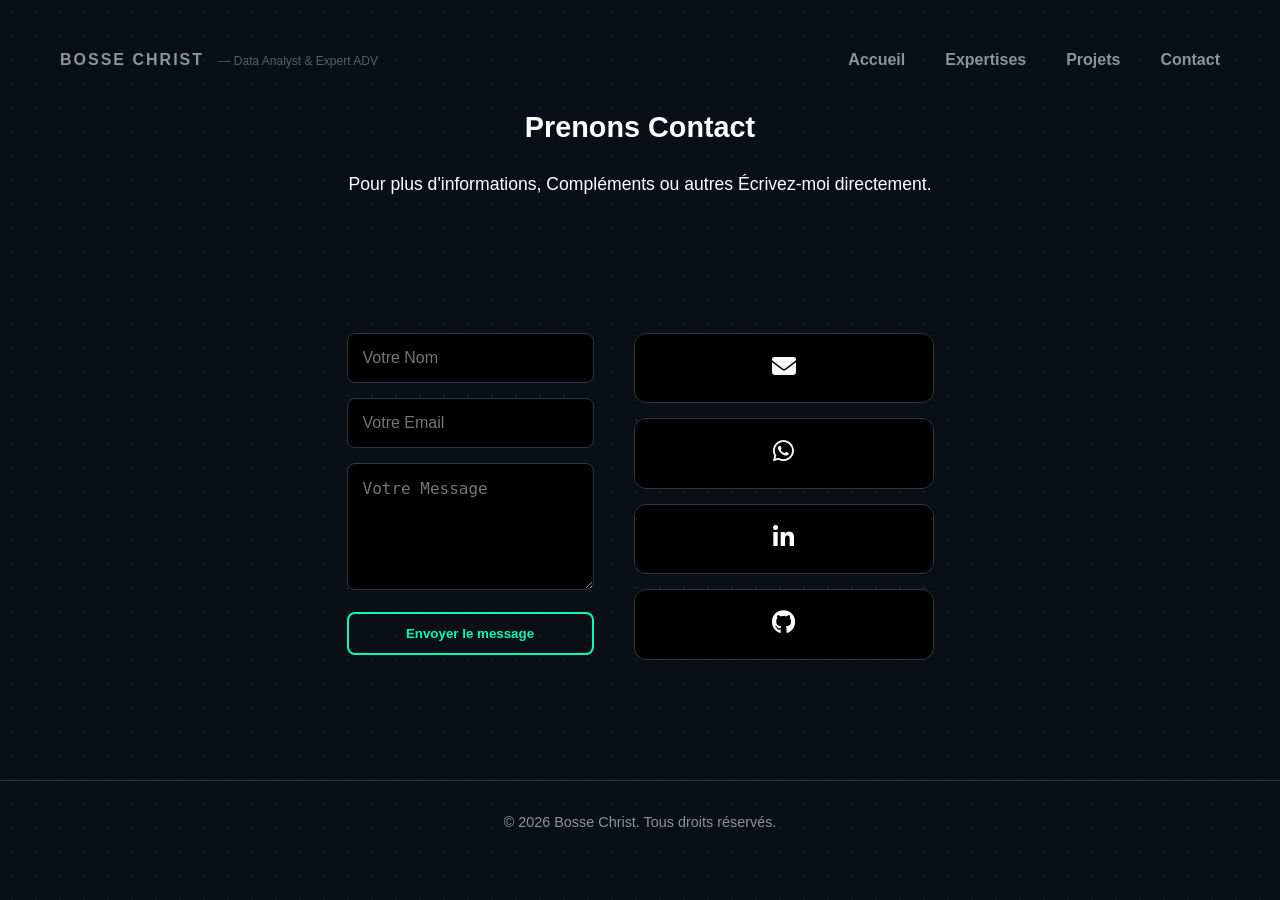
==== contact.html @ c98f4c54 "feat: initialisation du projet web" ====
<!DOCTYPE html>
<html lang="fr">
<head>
    <meta charset="UTF-8">
    <meta name="viewport" content="width=device-width, initial-scale=1.0">
    <title>Contact | Portfolio</title>
    <link rel="stylesheet" href="./assets/css/layout.css">
    <link rel="stylesheet" href="./assets/css/themes.css">

    <!-- FontAwesome pour les icônes -->
    <link rel="stylesheet" href="https://cdnjs.cloudflare.com/ajax/libs/font-awesome/6.5.1/css/all.min.css">
</head>

<body class="theme-data">

    <!-- EN-TÊTE MINIMALISTE -->
    <header class="main-header header-minimalist">
        <div class="brand-text-only">
            <h1 class="brand-name-minimalist">Bosse Christ</h1>
            <span class="brand-title-minimalist">Data Analyst & Expert ADV</span>
        </div>

        <nav class="main-nav" aria-label="Navigation principale">
            <ul class="nav-list">
                <li class="nav-item"><a href="index.html" class="nav-link">Accueil</a></li>
                <li class="nav-item"><a href="expertises.html" class="nav-link">Expertises</a></li>
                <li class="nav-item"><a href="projets.html" class="nav-link">Projets</a></li>
                <li class="nav-item"><a href="contact.html" class="nav-link" aria-current="page">Contact</a></li>
            </ul>
        </nav>
    </header>

    <main>
        <div class="page-intro">
            <h2 class="section-title">Prenons Contact</h2>
            <p class="pitch">Pour plus d'informations, Compléments ou autres Écrivez-moi directement.</p>
        </div>

        <section class="contact-grid">
            <!-- Formulaire Minimaliste -->
            <form class="contact-form" action="mailto:votre-email@exemple.com" method="post" enctype="text/plain">
                <div class="form-group">
                    <input type="text" name="name" placeholder="Votre Nom" required>
                </div>
                <div class="form-group">
                    <input type="email" name="email" placeholder="Votre Email" required>
                </div>
                <div class="form-group">
                    <textarea name="message" rows="5" placeholder="Votre Message" required></textarea>
                </div>
                <button type="submit" class="btn-primary">Envoyer le message</button>
            </form>

            <!-- Liens Sociaux -->
            <div class="social-links">
                <a href="mailto:Bossechrist69@gmail.com" class="social-item"><i class="fa-solid fa-envelope"></i></a>
                <a href="https://wa.me/2250778544813" target="_blank" class="social-item"><i class="fa-brands fa-whatsapp"></i></a>
                <a href="https://www.linkedin.com/in/christ-bosse-92208128a/" target="_blank" class="social-item"><i class="fa-brands fa-linkedin-in"></i></a>
                <a href="https://github.com/Bossealias13" target="_blank" class="social-item"><i class="fa-brands fa-github"></i></a>
            </div>
        </section>
    </main>

    <footer class="main-footer">
        <div class="footer-content">
            <p>&copy; 2026 Bosse Christ. Tous droits réservés.</p>
        </div>
    </footer>
</body>
</html>
---- assets/css/layout.css ----
/* ==========================================================================
   SOMMAIRE DU FICHIER :
   1. GLOBAUX (Toutes les pages : Reset, Header Accueil, Header Mini, Navbar, Footer)
   2. PAGE : INDEX.HTML (Accueil)
   3. PAGE : EXPERTISES.HTML
   4. RESPONSIVE DESKTOP (Écrans larges)
   ========================================================================== */

/* ==========================================================================
   1. GLOBAUX (Toutes les pages)
   ========================================================================== */
*, *::before, *::after {
    box-sizing: border-box;
    margin: 0;
    padding: 0;
}

body {
    font-family: "Segoe UI", Roboto, Helvetica, Arial, sans-serif;
    line-height: 1.6;
    padding-bottom: 80px; /* Laisse de l'espace pour la navbar mobile */
}

h1, h2, h3, .kpi-value {
    font-family: "Arial Black", Impact, sans-serif;
    font-weight: 900;
    line-height: 1.2;
}

.sr-only {
    position: absolute; width: 1px; height: 1px; padding: 0; margin: -1px;
    overflow: hidden; clip: rect(0, 0, 0, 0); white-space: nowrap; border: 0;
}

:focus-visible { outline: 2px dashed var(--accent-color); outline-offset: 4px; }

main {
    padding: 20px; max-width: 1200px; margin: 0 auto; display: flex; flex-direction: column; gap: 50px;
}

.section-title { font-size: 1.8rem; color: var(--text-main); margin-bottom: 25px; }

/* --- HEADER CLASSIQUE & AVATAR AGRANDI (Pour index.html) --- */
.main-header {
    padding: 20px; display: flex; flex-direction: column; align-items: center; text-align: center; gap: 20px;
}
.brand-card { display: flex; flex-direction: column; align-items: center; gap: 10px; }
.brand-avatar {
    border-radius: 18px; /* Bords arrondis premium */
    border: 2px solid var(--border-color);
    object-fit: cover;
    box-shadow: 0 8px 16px rgba(0, 0, 0, 0.4);
}
.brand-name { font-size: 1.5rem; color: var(--text-main); text-transform: uppercase; }
.brand-title { font-size: 0.85rem; color: var(--text-muted); letter-spacing: 1px; }

/* --- HEADER MINIMALISTE "TEXTE PUR" (Pour pages secondaires : expertises, projets...) --- */
.header-minimalist {
    padding: 20px 20px 10px 20px;
}
.brand-text-only {
    text-align: center;
}
.brand-name-minimalist {
    font-size: 0.9rem;
    color: var(--text-muted);
    text-transform: uppercase;
    letter-spacing: 2px;
    font-weight: 700;
}
.brand-title-minimalist {
    display: block;
    font-size: 0.75rem;
    color: var(--text-muted);
    opacity: 0.6;
    margin-top: 3px;
}

/* --- NAVBAR GLOBALE --- */
.main-nav {
    position: fixed; bottom: 0; left: 0; width: 100%;
    background-color: var(--bg-body); border-top: 1px solid var(--border-color); z-index: 1000;
}
.nav-list { display: flex; justify-content: space-around; list-style: none; height: 60px; }
.nav-item { flex: 1; display: flex; }
.nav-link {
    flex: 1; display: flex; align-items: center; justify-content: center;
    text-decoration: none; color: var(--text-muted); font-weight: 600; font-size: 0.85rem; transition: color 0.3s ease;
}
.nav-link.active, .nav-link:hover { color: var(--accent-color); }

/* --- FOOTER GLOBAL --- */
.main-footer {
    margin-top: 60px; 
    padding: 30px 20px 50px 20px; /* Plus d'espace en bas pour le mobile */
    border-top: 1px solid var(--border-color); text-align: center;
}
.footer-content p { color: var(--text-muted); font-size: 0.9rem; margin-bottom: 10px; }
.footer-links { display: flex; justify-content: center; gap: 20px; }
.footer-links a { color: var(--accent-color); text-decoration: none; font-weight: bold; font-size: 0.9rem; }
.footer-links a:hover { text-decoration: underline; }


/* ==========================================================================
   2. PAGE : INDEX.HTML (Exclusif à l'Accueil)
   ========================================================================== */

/* Pitch Hero */
.hero-content { background: var(--bg-card); padding: 30px; border-radius: 12px; border: 1px solid var(--border-color); }
.pitch { font-size: 1.1rem; color: var(--text-main); margin-bottom: 25px; }
.btn-primary {
    display: inline-block; background-color: transparent; color: var(--accent-color);
    border: 2px solid var(--accent-color); padding: 12px 24px; border-radius: 8px;
    text-decoration: none; font-weight: bold; text-align: center; transition: all 0.3s ease;
}
.btn-primary:hover { background-color: var(--accent-color); color: var(--bg-body); }

/* Dashboard KPI (Les cartes cliquables) */
.dashboard-grid { display: grid; grid-template-columns: 1fr; gap: 15px; }
.kpi-card {
    display: block; text-decoration: none; background: var(--bg-card);
    border: 1px solid var(--border-color); border-radius: 12px; padding: 25px 20px;
    text-align: center; transition: transform 0.3s ease, box-shadow 0.3s ease;
}
.kpi-card:hover { transform: translateY(-5px); box-shadow: 0 10px 20px rgba(0, 0, 0, 0.4); border-color: var(--accent-color); cursor: pointer; }
.kpi-value { display: block; font-size: 2.5rem; color: var(--accent-color); margin-bottom: 5px; }
.kpi-label { font-size: 1.1rem; color: var(--text-main); margin-bottom: 5px; }
.kpi-desc { font-size: 0.85rem; color: var(--text-muted); }

/* CV Timeline */
.cv-grid { display: grid; grid-template-columns: 1fr; gap: 40px; }
.cv-subtitle { color: var(--accent-color); margin-bottom: 20px; font-size: 1.2rem; }
.timeline { border-left: 2px solid var(--border-color); padding-left: 20px; display: flex; flex-direction: column; gap: 25px; }
.timeline-item { position: relative; }
.timeline-item::before {
    content: ''; position: absolute; left: -27px; top: 5px; width: 12px; height: 12px;
    border-radius: 50%; background-color: var(--accent-color);
}
.timeline-role { color: var(--text-main); font-size: 1.1rem; margin-bottom: 5px; }
.timeline-date { display: block; font-size: 0.85rem; color: var(--accent-color); margin-bottom: 10px; }
.timeline-text { color: var(--text-muted); font-size: 0.95rem; }


/* ==========================================================================
   3. PAGE : EXPERTISES.HTML (Exclusif aux compétences)
   ========================================================================== */

.page-intro { text-align: center; margin-bottom: 50px; }
.expertise-block { margin-bottom: 50px; }
.expertise-subtitle {
    font-size: 1.5rem; color: var(--accent-color); margin-bottom: 25px;
    padding-bottom: 10px; border-bottom: 1px solid var(--border-color);
}
.skills-grid { display: grid; grid-template-columns: 1fr; gap: 20px; }
.skill-card {
    background: var(--bg-card); border: 1px solid var(--border-color);
    border-radius: 12px; padding: 25px; transition: transform 0.3s ease, box-shadow 0.3s ease, border-color 0.3s ease;
}
.skill-card:hover { transform: translateY(-5px); box-shadow: 0 10px 20px rgba(0, 0, 0, 0.4); border-color: var(--accent-color); }
.skill-name { font-size: 1.2rem; color: var(--text-main); margin-bottom: 15px; }
.skill-desc { font-size: 0.95rem; color: var(--text-muted); line-height: 1.6; }



/* ==========================================================================
   4. PAGE : PROJETS.HTML (Exclusif aux projets)
   ========================================================================== */

.projects-grid { 
    display: grid; 
    grid-template-columns: 1fr; /* Une seule colonne sur mobile */
    gap: 30px; 
}

.project-card {
    background: var(--bg-card);
    border: 1px solid var(--border-color);
    border-radius: 12px;
    overflow: hidden; /* Empêche le contenu de déborder de la carte */
    transition: transform 0.3s ease, box-shadow 0.3s ease, border-color 0.3s ease;
}
/* --- Images des Projets --- */
.project-img-wrapper {
    width: 100%;
    height: 200px; /* Hauteur fixe pour que toutes les cartes soient alignées */
    overflow: hidden;
    border-bottom: 1px solid var(--border-color);
}

.project-img {
    width: 100%;
    height: 100%;
    object-fit: cover; /* Remplit la zone sans déformer l'image */
    transition: transform 0.5s ease; /* Animation fluide */
}

/* L'image zoome légèrement quand on survole la carte avec la souris */
.project-card:hover .project-img {
    transform: scale(1.05);
}

.project-content {
    padding: 30px;
    display: flex;
    flex-direction: column;
    gap: 10px; /* Espace régulier entre le tag, le titre et le texte */
}

/* La petite étiquette (Tag) qui indique la technologie */
.project-tag {
    align-self: flex-start;
    background: rgba(255, 255, 255, 0.05);
    color: var(--accent-color);
    padding: 5px 12px;
    border-radius: 20px;
    font-size: 0.8rem;
    font-weight: bold;
    border: 1px solid var(--border-color);
}

.project-title { font-size: 1.4rem; color: var(--text-main); margin-bottom: 5px; }
.project-desc { font-size: 0.95rem; color: var(--text-muted); line-height: 1.6; margin-bottom: 10px; }

/* Le lien "Voir le détail" */
.btn-secondary {
    display: inline-block;
    align-self: flex-start;
    color: var(--text-main);
    text-decoration: none;
    font-weight: bold;
    font-size: 0.9rem;
    border-bottom: 2px solid var(--accent-color); /* Soulignement stylisé */
    padding-bottom: 3px;
    transition: color 0.3s ease;
}


/* ==========================================================================
   5. PAGE : CONTACT.HTML
   ========================================================================== */
.contact-grid {
    display: grid;
    grid-template-columns: 1fr;
    gap: 40px;
    max-width: 600px;
    margin: 0 auto;
}

.contact-form {
    display: flex;
    flex-direction: column;
    gap: 15px;
}

.form-group input, .form-group textarea {
    width: 100%;
    padding: 15px;
    background: var(--bg-card);
    border: 1px solid var(--border-color);
    border-radius: 8px;
    color: var(--text-main);
    font-size: 1rem;
}

.form-group input:focus, .form-group textarea:focus {
    outline: none;
    border-color: var(--accent-color);
}

.social-links {
    display: grid;
    grid-template-columns: 1fr 1fr;
    gap: 15px;
}

.social-item {
    padding: 20px;
    background: var(--bg-card);
    border: 1px solid var(--border-color);
    border-radius: 12px;
    text-align: center;
    text-decoration: none;
    color: var(--text-main);
    font-weight: bold;
    transition: 0.3s;
}

.social-item:hover {
    border-color: var(--accent-color);
    color: var(--accent-color);
}

/* Style des icônes dans les cartes de contact */
.social-item i {
    font-size: 1.5rem; /* Ajuste la taille de l'icône */
    transition: transform 0.2s ease;
}

/* Petit effet de zoom sur l'icône au survol */
.social-item:hover i {
    transform: scale(1.2);
}


/* ==========================================================================
   4. RESPONSIVE DESKTOP (Écrans larges)
   ========================================================================== */
@media (min-width: 1024px) {
    
    /* GLOBAUX DESKTOP */
    body { padding-bottom: 0; }
    
    /* Header Accueil */
    .main-header { flex-direction: row; justify-content: space-between; max-width: 1200px; margin: 0 auto; padding: 40px 20px; }
    .brand-card { flex-direction: row; text-align: left; }
    
    /* Header Minimaliste (Pages secondaires) */
    .header-minimalist { padding: 30px 20px 0 20px; max-width: 1200px; margin: 0 auto; }
    .brand-text-only { text-align: left; }
    .brand-name-minimalist { display: inline-block; font-size: 1rem; }
    .brand-title-minimalist { display: inline-block; margin-left: 10px; }
    .brand-title-minimalist::before { content: "— "; }

    /* Navbar et Footer */
    .main-nav { position: static; width: auto; background-color: transparent; border-top: none; }
    .nav-list { gap: 40px; }
    .nav-link { font-size: 1rem; }
    .main-footer { margin-top: 100px; padding-bottom: 30px; }

    /* INDEX.HTML DESKTOP */
    .dashboard-grid { grid-template-columns: repeat(3, 1fr); gap: 25px; }
    .cv-grid { grid-template-columns: 1fr 1fr; gap: 60px; }

    /* EXPERTISES.HTML DESKTOP */
    .page-intro { max-width: 800px; margin: 0 auto 60px auto; }
    .skills-grid { grid-template-columns: repeat(auto-fit, minmax(300px, 1fr)); gap: 30px; }

    /* PROJETS.HTML DESKTOP */
    .projects-grid { 
        grid-template-columns: repeat(2, 1fr); /* 2 colonnes côte à côte sur PC */
        gap: 40px; 
    }

    /* CONTACT.HTML DESKTOP */
    .contact-grid { grid-template-columns: 1fr 300px; max-width: 900px; align-items: start; }
    .social-links { grid-template-columns: 1fr; }
}
---- assets/css/themes.css ----
/* ==========================================================================
   SOMMAIRE DU FICHIER THEMES.CSS :
   1. VARIABLES DES THÈMES (Couleurs globales et motifs de fond)
   2. EFFETS VISUELS : INDEX.HTML (Couleurs interactives pour l'accueil)
   3. EFFETS VISUELS : EXPERTISES.HTML (Couleurs interactives pour les compétences)
   ========================================================================== */

/* ==========================================================================
   1. VARIABLES DES THÈMES (S'applique à tout le site)
   ========================================================================== */

/* --- THÈME 1 : DATA ANALYST (Ambiance sombre "Matrix") --- */
.theme-data {
    --bg-body: #0a0e17;
    --bg-card: #000000;
    --text-main: #ffffff;
    --text-muted: #8b949e;
    
    /* Le Vert Menthe et son aura lumineuse */
    --accent-color: #00ffaa;
    --accent-glow: rgba(0, 255, 170, 0.15);
    --border-color: #2d3748;

    /* Motif de fond : Matrice de points (Dot Matrix) */
    background-color: var(--bg-body);
    background-image: radial-gradient(rgba(0, 255, 170, 0.1) 1px, transparent 1px);
    background-size: 24px 24px;
}

/* --- THÈME 2 : ADV & GESTION (Ambiance institutionnelle "Tableur") --- */
.theme-adv {
    --bg-body: #1e293b;
    --bg-card: #0f172a;
    --text-main: #f8fafc;
    --text-muted: #94a3b8;
    
    /* L'Ambre Doré et son aura lumineuse */
    --accent-color: #ff9500;
    --accent-glow: rgba(255, 149, 0, 0.15);
    --border-color: rgba(255, 255, 255, 0.08);

    /* Motif de fond : Grille technique (Blueprint) */
    background-color: var(--bg-body);
    background-image: linear-gradient(rgba(255, 255, 255, 0.04) 1px, transparent 1px),
                      linear-gradient(90deg, rgba(255, 255, 255, 0.04) 1px, transparent 1px);
    background-size: 30px 30px;
}


/* ==========================================================================
   2. EFFETS VISUELS : INDEX.HTML (Exclusif à l'Accueil)
   ========================================================================== */

/* Illumination au survol du bouton "Télécharger mon CV" */
.btn-primary:hover {
    box-shadow: 0 0 15px var(--accent-glow);
}

/* Lueur "Dashboard" au survol des cartes KPI (BI, ERP...) */
.kpi-card:hover {
    box-shadow: 0 10px 20px rgba(0, 0, 0, 0.5), 0 0 20px var(--accent-glow);
}


/* ==========================================================================
   3. EFFETS VISUELS : EXPERTISES.HTML (Exclusif aux Compétences)
   ========================================================================== */

/* Lueur technologique au survol des cartes de compétences */
.skill-card:hover {
    box-shadow: 0 10px 20px rgba(0, 0, 0, 0.4), 0 0 15px var(--accent-glow);
}

/* ==========================================================================
   4. EFFETS VISUELS : PROJETS.HTML (Exclusif aux Projets)
   ========================================================================== */

/* Lueur technologique et bordure qui s'allume au survol */
.project-card:hover {
    transform: translateY(-5px);
    box-shadow: 0 10px 20px rgba(0, 0, 0, 0.4), 0 0 15px var(--accent-glow);
    border-color: var(--accent-color);
}

/* Le lien devient aux couleurs du thème au survol */
.btn-secondary:hover {
    color: var(--accent-color);
}
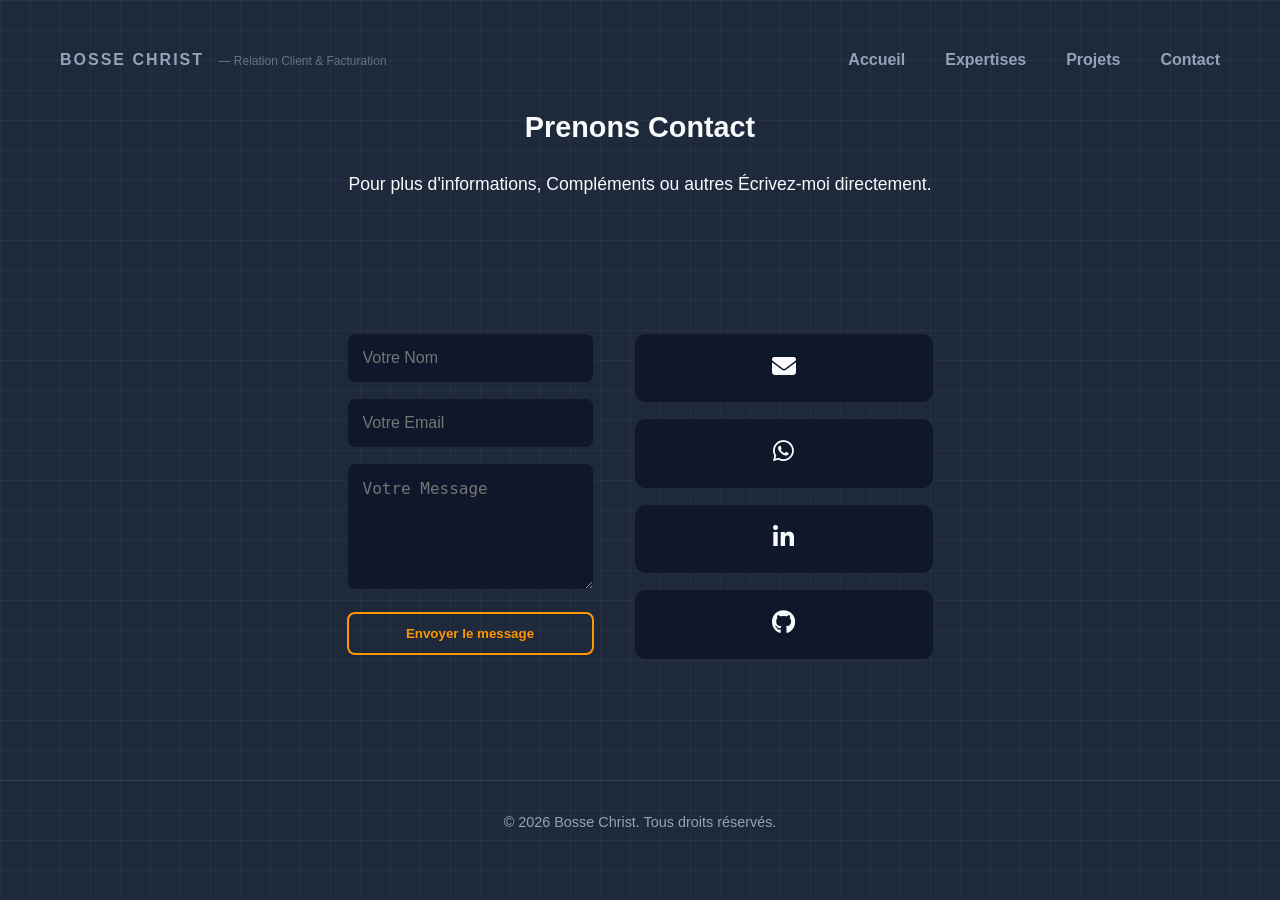
==== commit fd092227: "adaptation du portfolio thème ADV au poste agent facturation" ====
--- a/contact.html
+++ b/contact.html
@@ -11,13 +11,13 @@
     <link rel="stylesheet" href="https://cdnjs.cloudflare.com/ajax/libs/font-awesome/6.5.1/css/all.min.css">
 </head>
 
-<body class="theme-data">
+<body class="theme-adv">
 
     <!-- EN-TÊTE MINIMALISTE -->
     <header class="main-header header-minimalist">
         <div class="brand-text-only">
             <h1 class="brand-name-minimalist">Bosse Christ</h1>
-            <span class="brand-title-minimalist">Data Analyst & Expert ADV</span>
+            <span class="brand-title-minimalist">Relation Client & Facturation</span>
         </div>
 
         <nav class="main-nav" aria-label="Navigation principale">
--- a/assets/css/layout.css
+++ b/assets/css/layout.css
@@ -157,7 +157,8 @@
     border-radius: 12px; padding: 25px; transition: transform 0.3s ease, box-shadow 0.3s ease, border-color 0.3s ease;
 }
 .skill-card:hover { transform: translateY(-5px); box-shadow: 0 10px 20px rgba(0, 0, 0, 0.4); border-color: var(--accent-color); }
-.skill-name { font-size: 1.2rem; color: var(--text-main); margin-bottom: 15px; }
+.skill-name { font-size: 1.2rem; color: var(--text-main); margin-bottom: 15px; display: inline-flex; align-items: center; gap: 10px; }
+.skill-icon { width: 24px; height: 24px; flex-shrink: 0; }
 .skill-desc { font-size: 0.95rem; color: var(--text-muted); line-height: 1.6; }
 
 
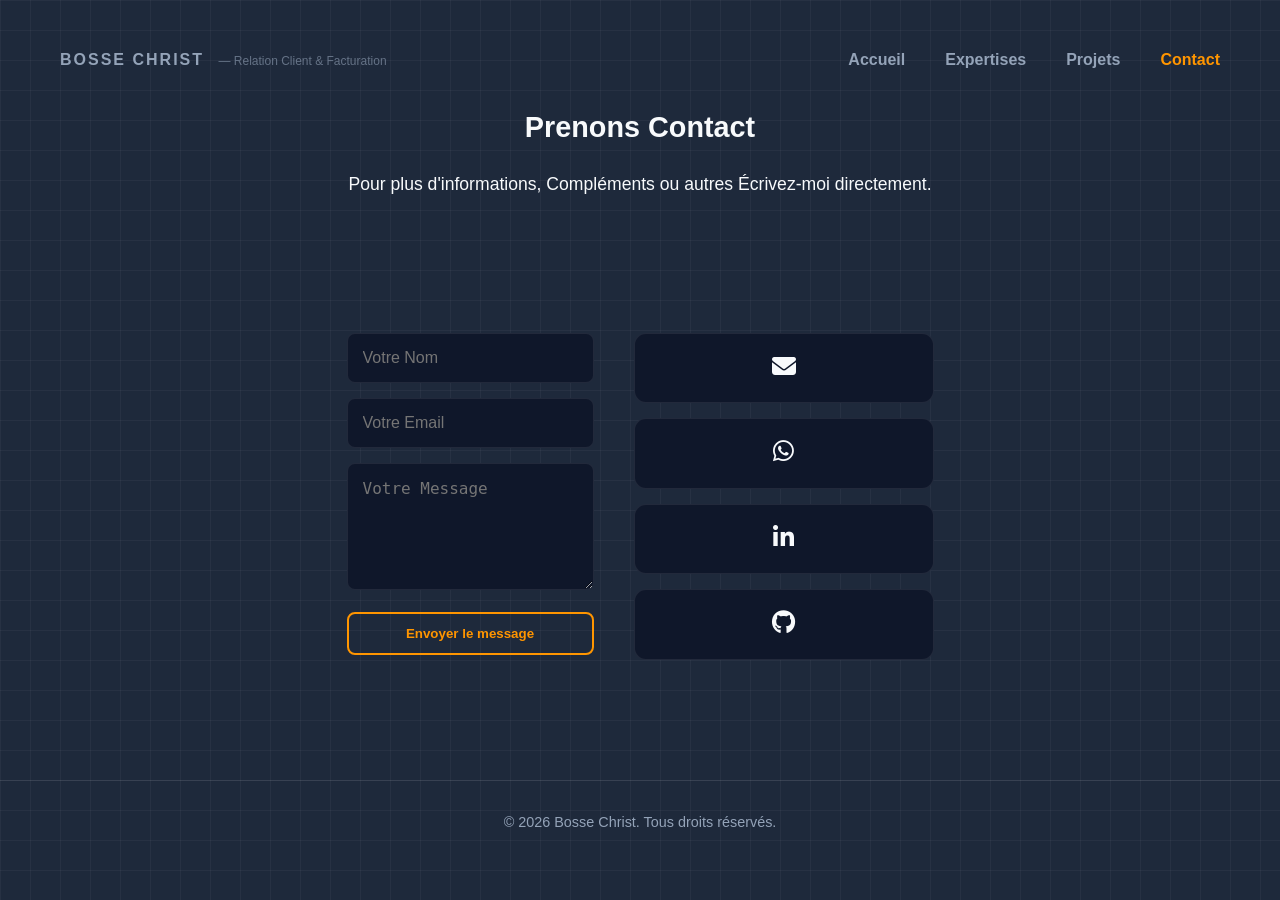
==== commit 45bd65d8: "finalisation portfolio adv & Facturation avec ajout des projets et quelque correctifs v2" ====
--- a/contact.html
+++ b/contact.html
@@ -9,8 +9,9 @@
 
     <!-- FontAwesome pour les icônes -->
     <link rel="stylesheet" href="https://cdnjs.cloudflare.com/ajax/libs/font-awesome/6.5.1/css/all.min.css">
+    <link rel="shortcut icon" href="./assets/images/icons/icons-fav.png" type="png">
+
 </head>
-
 <body class="theme-adv">
 
     <!-- EN-TÊTE MINIMALISTE -->
--- a/assets/css/layout.css
+++ b/assets/css/layout.css
@@ -87,7 +87,7 @@
     flex: 1; display: flex; align-items: center; justify-content: center;
     text-decoration: none; color: var(--text-muted); font-weight: 600; font-size: 0.85rem; transition: color 0.3s ease;
 }
-.nav-link.active, .nav-link:hover { color: var(--accent-color); }
+.nav-link.active, .nav-link:hover, .nav-link[aria-current="page"] { color: var(--accent-color); }
 
 /* --- FOOTER GLOBAL --- */
 .main-footer {
@@ -129,16 +129,20 @@
 
 /* CV Timeline */
 .cv-grid { display: grid; grid-template-columns: 1fr; gap: 40px; }
-.cv-subtitle { color: var(--accent-color); margin-bottom: 20px; font-size: 1.2rem; }
-.timeline { border-left: 2px solid var(--border-color); padding-left: 20px; display: flex; flex-direction: column; gap: 25px; }
-.timeline-item { position: relative; }
+.cv-column {
+    background: var(--bg-card); border: 1px solid var(--border-color);
+    border-radius: 16px; padding: 32px; box-shadow: 0 4px 12px rgba(0, 0, 0, 0.25);
+}
+.cv-subtitle { color: var(--accent-color); margin-bottom: 24px; font-size: 1.2rem; font-weight: 700; }
+.timeline { padding-left: 0; display: flex; flex-direction: column; gap: 28px; }
+.timeline-item { position: relative; padding-left: 0; }
 .timeline-item::before {
-    content: ''; position: absolute; left: -27px; top: 5px; width: 12px; height: 12px;
+    content: ''; position: absolute; left: 0; top: 8px; width: 12px; height: 12px;
     border-radius: 50%; background-color: var(--accent-color);
 }
-.timeline-role { color: var(--text-main); font-size: 1.1rem; margin-bottom: 5px; }
-.timeline-date { display: block; font-size: 0.85rem; color: var(--accent-color); margin-bottom: 10px; }
-.timeline-text { color: var(--text-muted); font-size: 0.95rem; }
+.timeline-role { color: var(--text-main); font-size: 1.1rem; margin-bottom: 6px; font-weight: 600; margin-left: 24px; }
+.timeline-date { display: block; font-size: 0.85rem; color: var(--accent-color); margin-bottom: 10px; margin-left: 24px; }
+.timeline-text { color: var(--text-muted); font-size: 0.95rem; line-height: 1.6; margin-left: 24px; }
 
 
 /* ==========================================================================
@@ -302,6 +306,254 @@
     transform: scale(1.2);
 }
 
+/* ==========================================================================
+   DEBUT PROJET IVOIRE ELECTRO
+   ========================================================================== */
+.project-hero {
+    display: flex;
+    flex-direction: column;
+    gap: 22px;
+    padding-bottom: 10px;
+}
+
+.project-eyebrow {
+    display: inline-flex;
+    color: var(--accent-color);
+    font-size: 0.82rem;
+    font-weight: 700;
+    letter-spacing: 1px;
+    text-transform: uppercase;
+}
+
+.project-title {
+    font-size: clamp(2rem, 2.4vw, 2.6rem);
+    color: var(--text-main);
+    line-height: 1.1;
+    max-width: 900px;
+}
+
+.project-tagline {
+    color: var(--text-muted);
+    max-width: 920px;
+    line-height: 1.8;
+    font-size: 1rem;
+}
+
+.project-badges {
+    display: flex;
+    flex-wrap: wrap;
+    gap: 12px;
+}
+
+.project-badge {
+    background: rgba(255, 255, 255, 0.05);
+    border: 1px solid var(--border-color);
+    border-radius: 999px;
+    color: var(--text-main);
+    font-size: 0.85rem;
+    font-weight: 700;
+    padding: 10px 16px;
+}
+
+.project-section {
+    display: grid;
+    gap: 24px;
+}
+
+.project-context {
+    grid-template-columns: 1fr;
+}
+
+.project-section-card,
+.project-summary-card,
+.process-block,
+.project-media-card {
+    background: var(--bg-card);
+    border: 1px solid var(--border-color);
+    border-radius: 18px;
+}
+
+.project-section-card,
+.process-block,
+.project-summary-card {
+    padding: 28px;
+}
+
+/* Assure que le texte des cartes de projet est lisible sur thème sombre */
+.project-section-card { color: var(--text-main); }
+
+.project-summary-card {
+    display: flex;
+    flex-direction: column;
+    gap: 18px;
+}
+
+.project-summary-card h3 {
+    color: var(--accent-color);
+    font-size: 1.05rem;
+}
+
+.project-summary-card ul {
+    list-style: none;
+    display: grid;
+    gap: 14px;
+    padding: 0;
+    margin: 0;
+}
+
+.project-summary-card li {
+    position: relative;
+    padding-left: 24px;
+    color: var(--text-muted);
+    line-height: 1.7;
+}
+
+.project-summary-card li::before {
+    content: "";
+    position: absolute;
+    left: 0;
+    top: 0.7rem;
+    width: 8px;
+    height: 8px;
+    border-radius: 50%;
+    background: var(--accent-color);
+}
+
+.process-grid {
+    display: grid;
+    gap: 20px;
+}
+
+.process-block h3 {
+    color: var(--accent-color);
+    margin-bottom: 18px;
+    font-size: 1.05rem;
+}
+
+.process-block ul {
+    list-style: none;
+    padding: 0;
+    margin: 0;
+    display: grid;
+    gap: 14px;
+}
+
+.process-block li {
+    color: var(--text-muted);
+    line-height: 1.75;
+    padding-left: 20px;
+    position: relative;
+}
+
+.process-block li::before {
+    content: "";
+    position: absolute;
+    left: 0;
+    top: 0.8rem;
+    width: 10px;
+    height: 10px;
+    border-radius: 50%;
+    background: var(--accent-color);
+}
+
+.project-media-grid {
+    display: grid;
+    gap: 20px;
+}
+
+.project-media-card {
+    overflow: hidden;
+}
+
+.project-media-card img,
+.project-media-card video {
+    width: 100%;
+    display: block;
+    aspect-ratio: 16 / 9;
+    object-fit: cover;
+    background: #050816;
+}
+
+.project-media-card figcaption {
+    padding: 18px 18px 20px;
+    color: var(--text-muted);
+    font-size: 0.95rem;
+    line-height: 1.6;
+}
+
+.project-video-card video {
+    min-height: 220px;
+}
+
+/* Lightbox / Modal pour agrandir les images */
+.media-zoom-wrapper { position: relative; }
+.media-zoom-btn {
+    position: absolute; right: 12px; top: 12px;
+    background: rgba(0,0,0,0.45); color: #fff; border: 0;
+    padding: 8px 10px; border-radius: 8px; font-size: 0.95rem;
+    display: inline-flex; align-items: center; gap: 8px; cursor: pointer;
+}
+.media-zoom-btn:hover { background: rgba(0,0,0,0.6); }
+.media-zoom-hint {
+    display: none; position: absolute; right: 12px; top: 44px;
+    background: rgba(0,0,0,0.7); color: #fff; padding: 6px 10px; border-radius: 6px; font-size: 0.85rem; white-space: nowrap;
+}
+.media-zoom-wrapper:hover .media-zoom-hint,
+.media-zoom-btn:focus + .media-zoom-hint { display: block; }
+
+.modal-lightbox { position: fixed; inset: 0; display: none; align-items: center; justify-content: center; background: rgba(0,0,0,0.8); z-index: 2000; padding: 20px; }
+.modal-lightbox.open { display: flex; }
+.modal-content { max-width: 100%; max-height: 100%; position: relative; }
+.modal-content img { width: auto; max-width: 100%; max-height: calc(100vh - 80px); border-radius: 6px; box-shadow: 0 10px 30px rgba(0,0,0,0.6); }
+.modal-close { position: absolute; top: 16px; right: 16px; background: rgba(255,255,255,0.06); color: var(--text-main); border: 0; padding: 8px 10px; border-radius: 8px; cursor: pointer; }
+
+@media (min-width: 860px) {
+    .project-context {
+        grid-template-columns: 2fr 1fr;
+        align-items: start;
+    }
+
+    .process-grid {
+        grid-template-columns: repeat(2, minmax(0, 1fr));
+    }
+
+    .project-media-grid {
+        grid-template-columns: repeat(2, minmax(0, 1fr));
+        align-items: start;
+    }
+}
+
+@media (max-width: 640px) {
+    .project-title {
+        font-size: 1.85rem;
+    }
+
+    .project-badges {
+        gap: 10px;
+    }
+}
+
+/* --- FIN PROJET IVOIRE ELECTRO --- */
+/* --- DEBUT PROJET Auto-Leader CI --- */
+.project-hero.project-auto-leader { padding-bottom: 8px; }
+.project-hero.project-auto-leader .project-eyebrow { color: var(--accent-color); }
+.project-hero.project-auto-leader .project-title { font-size: clamp(1.9rem, 2.2vw, 2.4rem); }
+
+.project-solution .project-tagline { max-width: 900px; color: var(--text-muted); }
+
+.project-media-grid { gap: 18px; }
+
+.project-media-card.media-zoom-wrapper img { border-radius: 8px; border: 1px solid var(--border-color); }
+
+/* légère mise en évidence au survol pour la carte contenant le dashboard */
+.media-zoom-wrapper:hover { box-shadow: 0 8px 18px rgba(0,0,0,0.45); transform: translateY(-4px); }
+
+@media (min-width: 860px) {
+    .project-media-grid { grid-template-columns: 1fr 1fr; }
+    .project-hero.project-auto-leader { flex-direction: row; gap: 30px; }
+}
+
+/* --- FIN PROJET Auto-Leader CI --- */
 
 /* ==========================================================================
    4. RESPONSIVE DESKTOP (Écrans larges)
